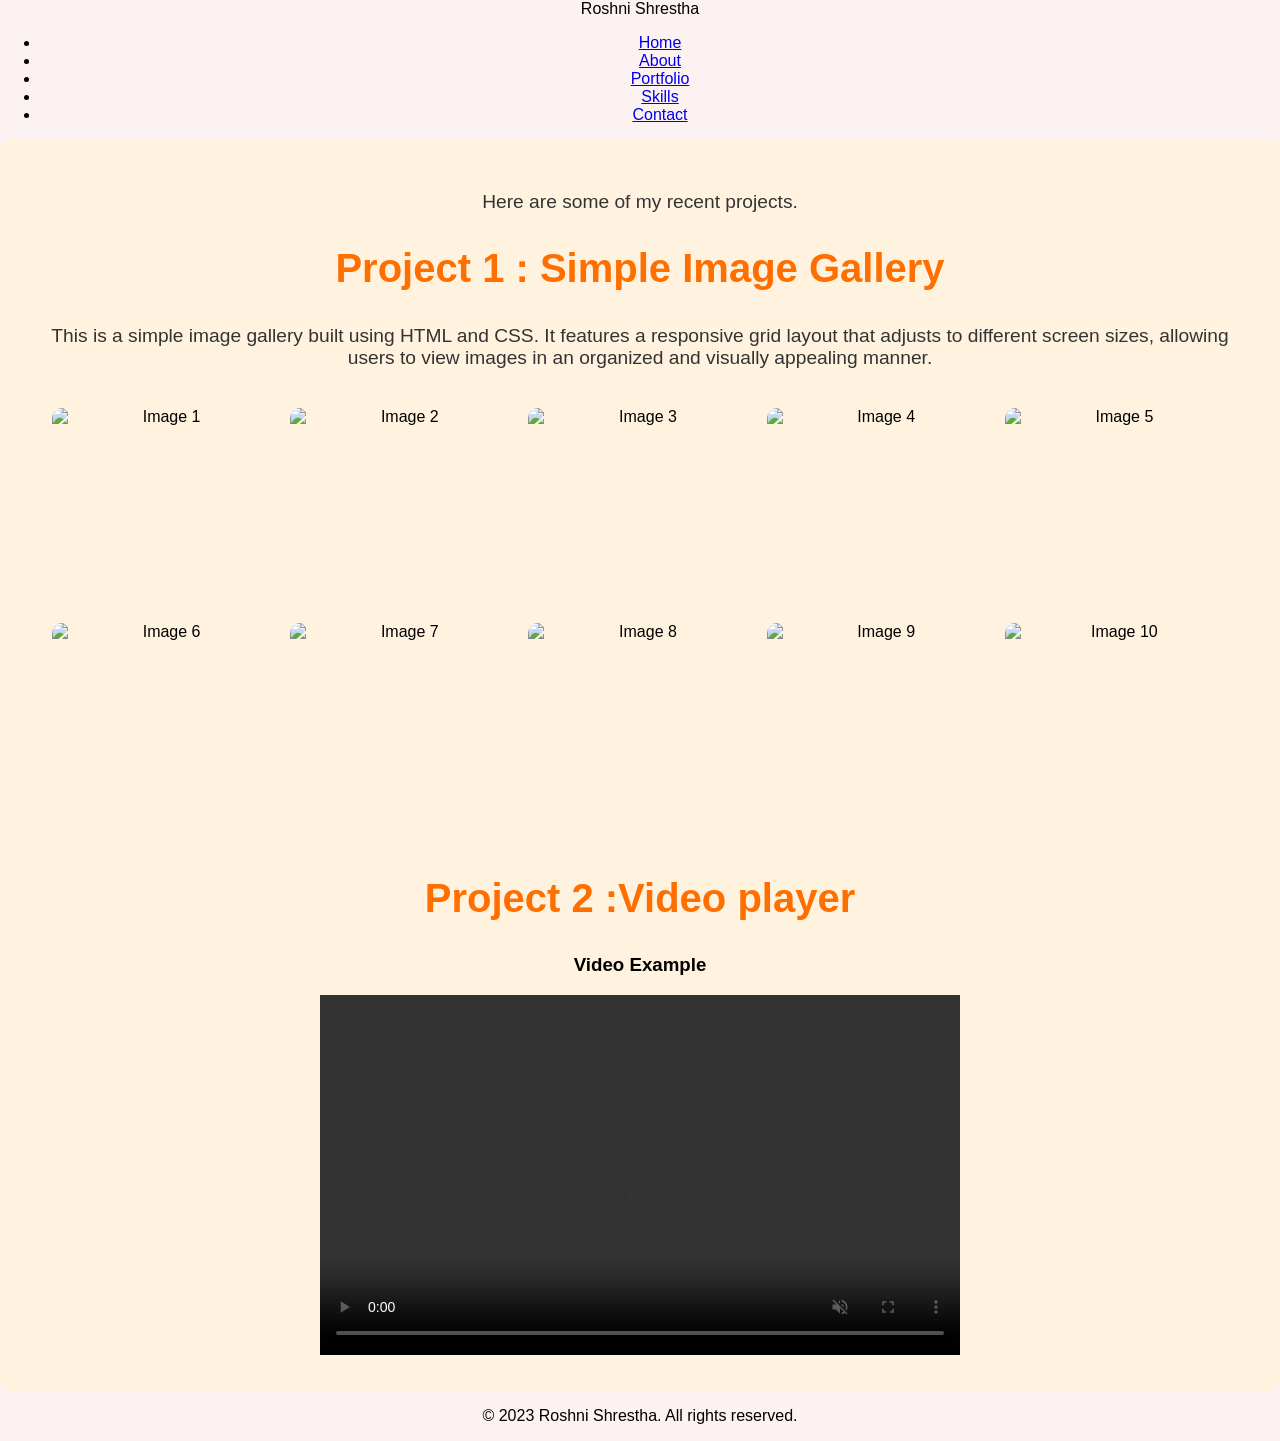
==== portfolio.html @ 77b159a8 "portfolio, skills, contact, about" ====
<!DOCTYPE html>
<html lang="en">
<head>
    <meta charset="UTF-8">
    <meta name="viewport" content="width=device-width, initial-scale=1.0">
    <title>Portfolio - Roshni Shrestha</title>
    <link rel="stylesheet" href="style.css">
    <style>
        #portfolio {
            background-color: #fff3e0;
            padding: 2rem;
            border-radius: 10px;
            text-align: center;
        }
        #portfolio h1 {
            color: #ff6f00;
            font-size: 2.5rem;
        }
        #portfolio p {
            font-size: 1.2rem;
            color: #333;
        }
         body {
            font-family: Arial, sans-serif;
            background-color: hsl(0, 71%, 97%);
            margin: 0;
            padding: 0;
            text-align: center;
        }

        h1 {
            margin-top: 20px 0;
            text-align: center;
        }

 .gallery {
            display: grid;
            grid-template-columns: repeat(auto-fit, minmax(200px, 1fr));
            gap: 15px;
            padding: 20px;
        }

        .gallery img {
            width: 100%;
            height: 200px;
            object-fit: cover;
            border-radius: 10px;
            transition: transform 0.3s ease;
            cursor: pointer;
        }

        .gallery img:hover {
            transform: scale(1.05);
        }
    </style>
</head>
<body>
    <nav>
        <div class="container">
            <div class="logo">Roshni Shrestha</div>
            <ul class="nav-links">
                <li><a href="index.html">Home</a></li>
                <li><a href="about.html">About</a></li>
                <li><a href="portfolio.html" class="active">Portfolio</a></li>
                <li><a href="skills.html">Skills</a></li>
                <li><a href="contact.html">Contact</a></li>
            </ul>
            
        </div>
    </nav>
    <section id="portfolio">
        <div class="container">
            <p>Here are some of my recent projects.</p>
            <h1>Project 1 : Simple Image Gallery</h1>
            <p>This is a simple image gallery built using HTML and CSS. 
                It features a responsive grid layout that adjusts to
                 different screen sizes, allowing users to
                  view images in an organized and visually
                   appealing manner. </p>
                <div class="gallery">
        <img src="/images/aussie.jpg" alt="Image 1">
        <img src="/images/beach.jpg" alt="Image 2">
        <img src="/images/building.jpg" alt="Image 3">
        <img src="/images/china.jpg" alt="Image 4">
        <img src="/images/cityy.jpg" alt="Image 5">
        <img src="/images/europe.jpg" alt="Image 6">
        <img src="/images/greece.jpg" alt="Image 7">
        <img src="/images/korea.jpg" alt="Image 8">
        <img src="/images/village.jpg" alt="Image 9">
        <img src="/images/paris.jpg" alt="Image 10">
        </div>  
        <h1>
            Project 2 :Video player </h1>
            <h3>Video Example</h3>
        <video width="640" height="360" controls autoplay muted>
            <source src="/video/nature.mp4" types="video/mp4">
        </video> 
        </h1>  
        </div>
    </section>

    <footer>
        <div class="container">
            <p>&copy; 2023 Roshni Shrestha. All rights reserved.</p>
        </div>
    </footer>
</body>
</html>
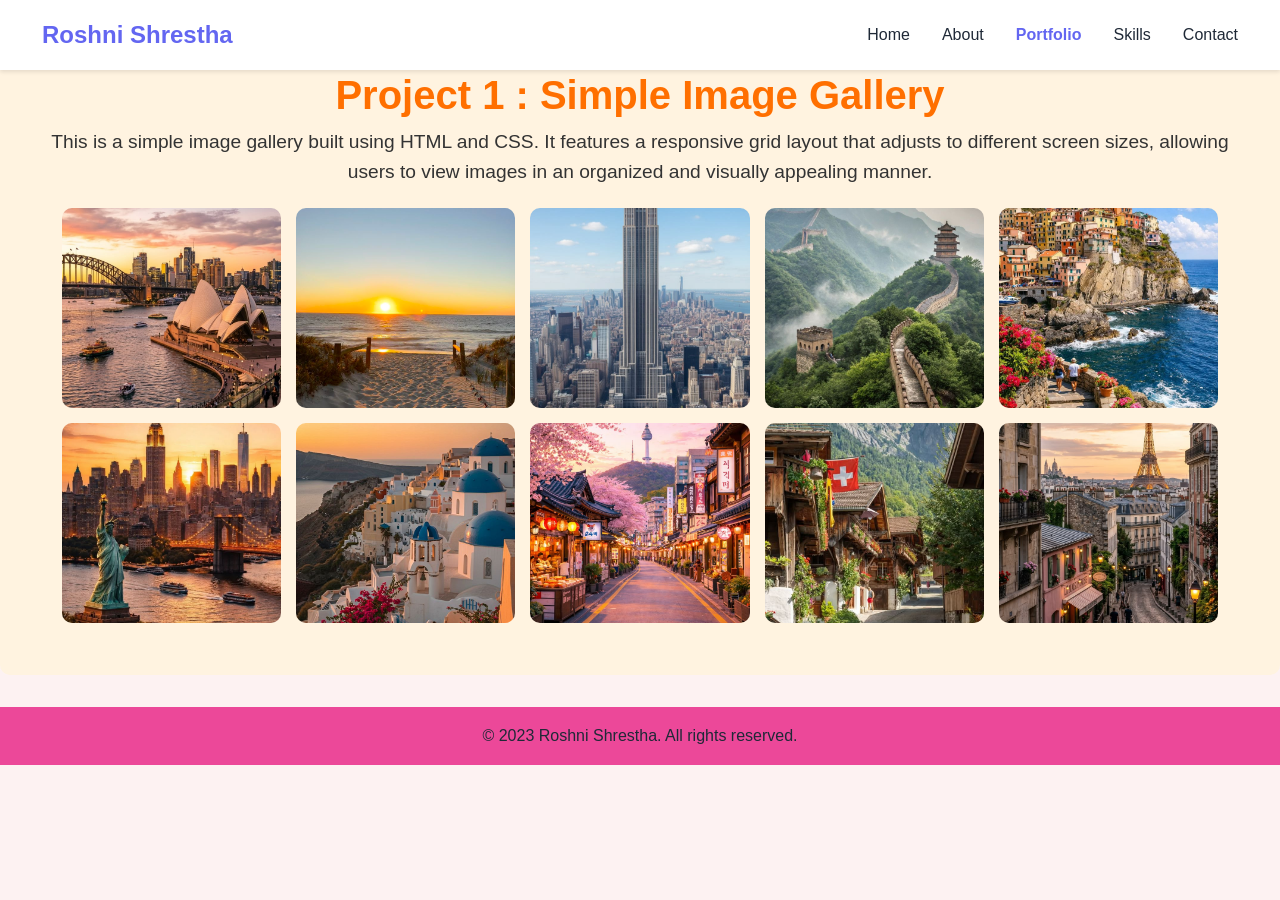
==== commit ba8ac0b1: "portfolio" ====
--- a/portfolio.html
+++ b/portfolio.html
@@ -78,25 +78,17 @@
                   view images in an organized and visually
                    appealing manner. </p>
                 <div class="gallery">
-        <img src="/images/aussie.jpg" alt="Image 1">
-        <img src="/images/beach.jpg" alt="Image 2">
-        <img src="/images/building.jpg" alt="Image 3">
-        <img src="/images/china.jpg" alt="Image 4">
-        <img src="/images/cityy.jpg" alt="Image 5">
-        <img src="/images/europe.jpg" alt="Image 6">
-        <img src="/images/greece.jpg" alt="Image 7">
-        <img src="/images/korea.jpg" alt="Image 8">
-        <img src="/images/village.jpg" alt="Image 9">
-        <img src="/images/paris.jpg" alt="Image 10">
-        </div>  
-        <h1>
-            Project 2 :Video player </h1>
-            <h3>Video Example</h3>
-        <video width="640" height="360" controls autoplay muted>
-            <source src="/video/nature.mp4" types="video/mp4">
-        </video> 
-        </h1>  
-        </div>
+        <img src="/image/aussie.jpg" alt="Image 1">
+        <img src="/image/beach.jpg" alt="Image 2">
+        <img src="/image/building.jpg" alt="Image 3">
+        <img src="/image/china.jpg" alt="Image 4">
+        <img src="/image/city.jpg" alt="Image 5">
+        <img src="/image/europe.jpg" alt="Image 6">
+        <img src="/image/greece.jpg" alt="Image 7">
+        <img src="/image/korea.jpg" alt="Image 8">
+        <img src="/image/village.jpg" alt="Image 9">
+        <img src="/image/france.jpg" alt="Image 10">
+        </div>    
     </section>
 
     <footer>
--- a/style.css
+++ b/style.css
@@ -0,0 +1,88 @@
+:root {
+    --primary-color: #6366f1;
+    --secondary-color: #4f46e5;
+    --text-color: #1f2937;
+    --light-bg: #f8fafc;
+    --white: #ffffff;
+    --transition: all 0.3s ease;
+    --accent-color: #ec4899;
+}
+
+* {
+    margin: 0;
+    padding: 0;
+    box-sizing: border-box;
+}
+
+html {
+    scroll-behavior: smooth;
+}
+
+body {
+    font-family: 'Inter', sans-serif;
+    line-height: 1.6;
+    color: var(--text-color);
+    padding-top: 70px;
+}
+
+.container {
+    max-width: 1200px;
+    margin: 0 auto;
+    padding: 0 2px;
+}
+
+/* Navigation */
+nav {
+    background: var(--white);
+    box-shadow: 0 2px 4px rgba(0,0,0,0.1);
+    position: fixed;
+    width: 100%;
+    top: 0;
+    z-index: 1000;
+}
+
+nav .container {
+    display: flex;
+    justify-content: space-between;
+    align-items: center;
+    height: 70px;
+}
+
+.logo {
+    font-size: 1.5rem;
+    font-weight: bold;
+    color: var(--primary-color);
+}
+
+.nav-links {
+    display: flex;
+    list-style: none;
+    gap: 2rem;
+}
+
+.nav-links a {
+    text-decoration: none;
+    color: var(--text-color);
+    font-weight: 500;
+    transition: var(--transition);
+}
+
+.nav-links a:hover {
+    color: var(--primary-color);
+}
+
+.nav-links a.active {
+    color: var(--primary-color);
+    font-weight: bold;
+}
+
+section {
+    padding: 4rem 0;
+}
+
+footer {
+    background: var(--accent-color);
+    padding: 1rem 0;
+    text-align: center;
+    margin-top: 2rem;
+}
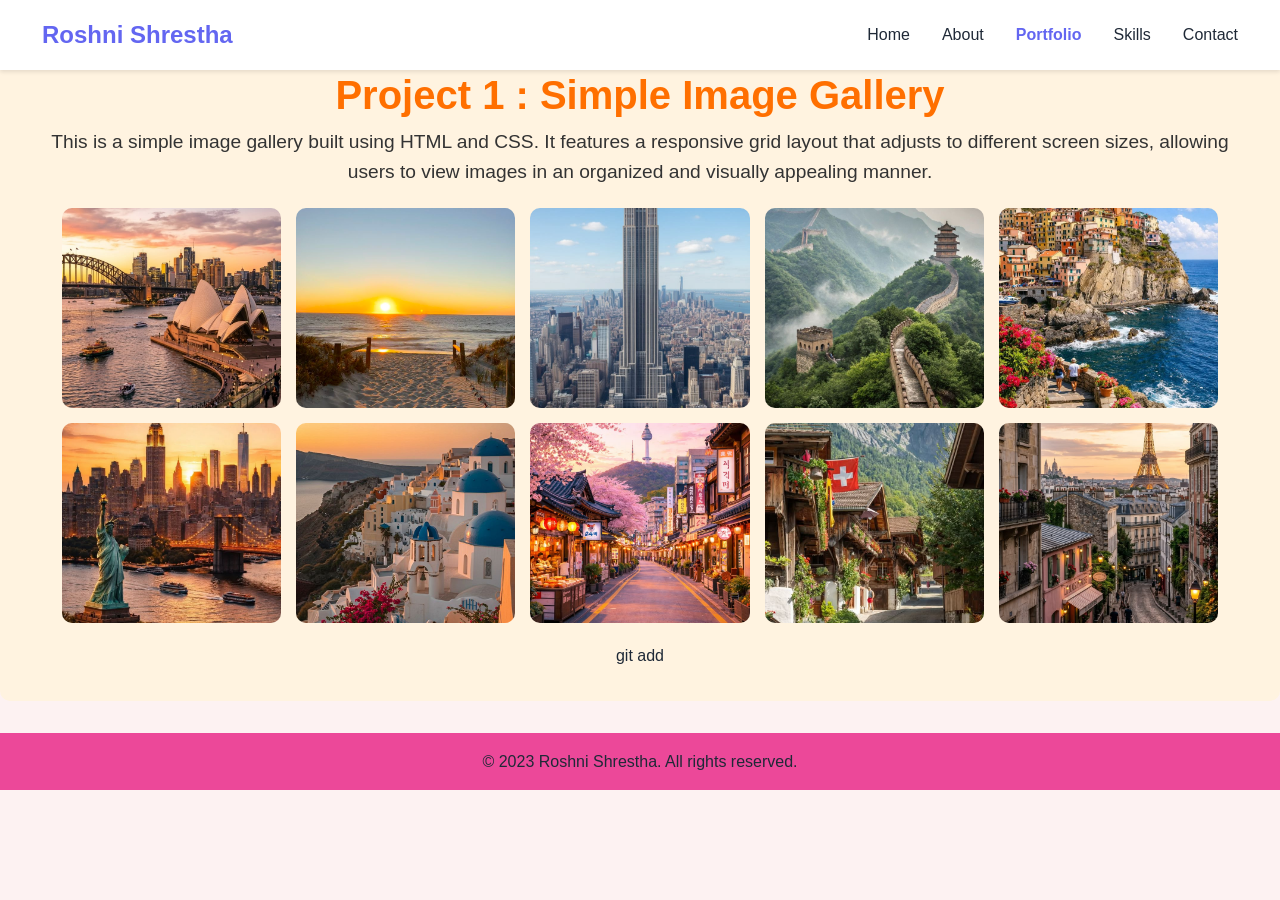
==== commit 87fcc5e2: "image gallary, portfolio" ====
--- a/portfolio.html
+++ b/portfolio.html
@@ -88,7 +88,7 @@
         <img src="/image/korea.jpg" alt="Image 8">
         <img src="/image/village.jpg" alt="Image 9">
         <img src="/image/france.jpg" alt="Image 10">
-        </div>    
+        </div>    git add 
     </section>
 
     <footer>
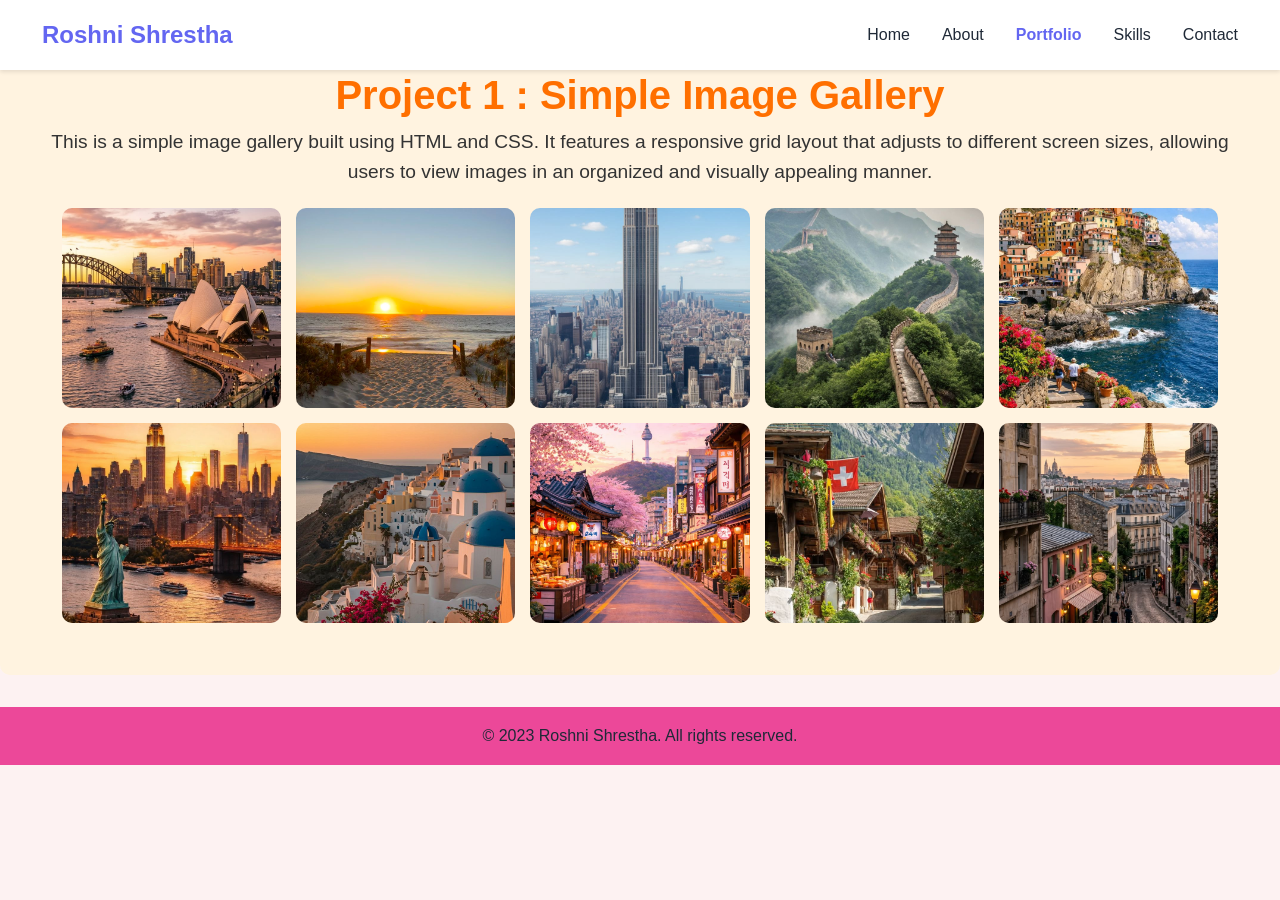
==== commit f426971e: "portfolio" ====
--- a/portfolio.html
+++ b/portfolio.html
@@ -78,17 +78,17 @@
                   view images in an organized and visually
                    appealing manner. </p>
                 <div class="gallery">
-        <img src="/image/aussie.jpg" alt="Image 1">
-        <img src="/image/beach.jpg" alt="Image 2">
-        <img src="/image/building.jpg" alt="Image 3">
-        <img src="/image/china.jpg" alt="Image 4">
-        <img src="/image/city.jpg" alt="Image 5">
-        <img src="/image/europe.jpg" alt="Image 6">
-        <img src="/image/greece.jpg" alt="Image 7">
-        <img src="/image/korea.jpg" alt="Image 8">
-        <img src="/image/village.jpg" alt="Image 9">
-        <img src="/image/france.jpg" alt="Image 10">
-        </div>    git add 
+        <img src="./image/aussie.jpg" alt="Image 1">
+        <img src="./image/beach.jpg" alt="Image 2">
+        <img src="./image/building.jpg" alt="Image 3">
+        <img src="./image/china.jpg" alt="Image 4">
+        <img src="./image/city.jpg" alt="Image 5">
+        <img src="./image/europe.jpg" alt="Image 6">
+        <img src="./image/greece.jpg" alt="Image 7">
+        <img src="./image/korea.jpg" alt="Image 8">
+        <img src="./image/village.jpg" alt="Image 9">
+        <img src="./image/france.jpg" alt="Image 10">
+        </div>
     </section>
 
     <footer>
